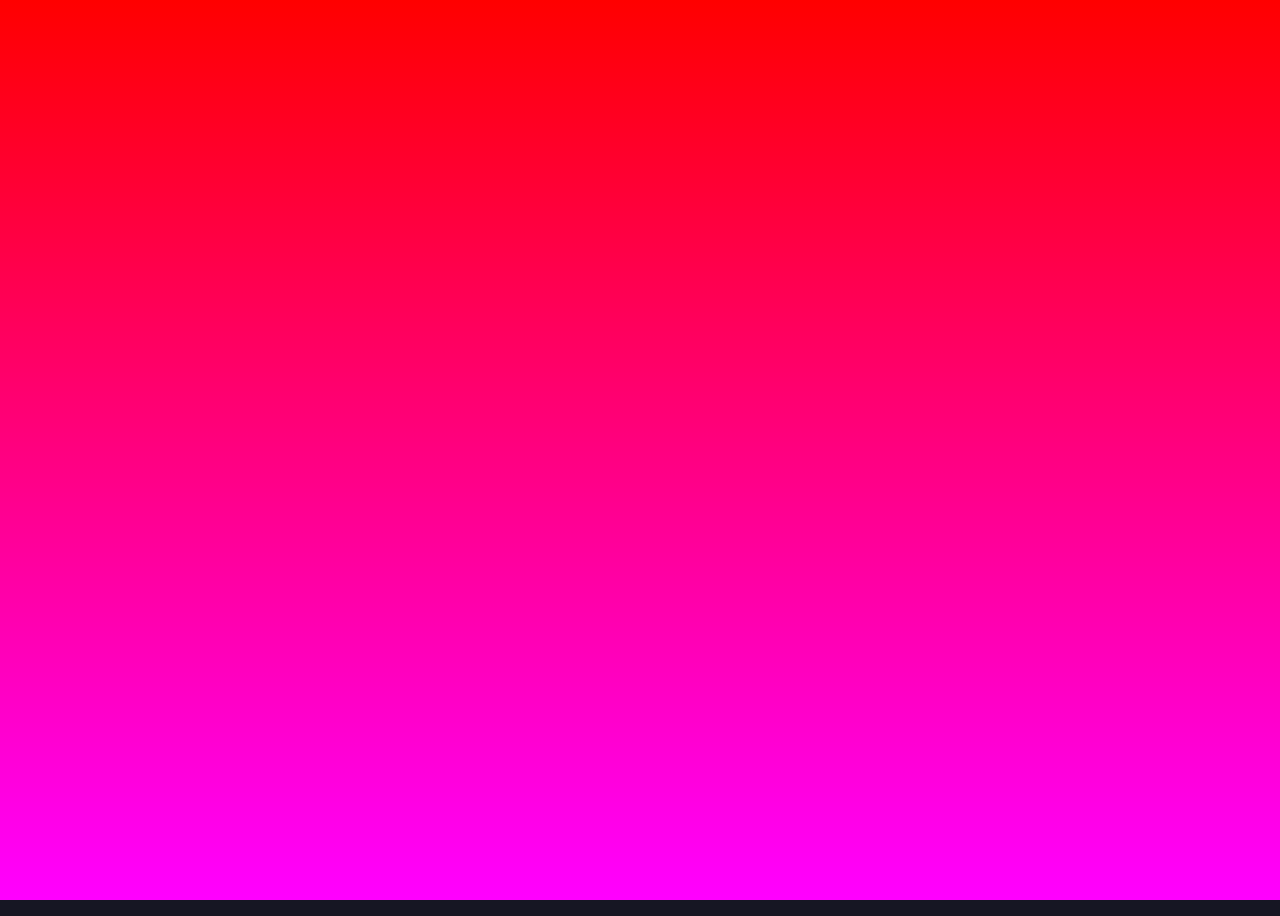
==== index.html @ 15287ed1 "Add files via upload" ====
<!DOCTYPE html>
<html lang="pt-BR">
<head>
        <meta charset="UTF-8">
        <meta name="viewport" content="width=device-width, initial-scale=1.0">
        <title>Card - Glasmorfismo</title>
        <link rel="stylesheet"type="text/css" href="style.css">
</head>
<body>

    <div class="container">
        <div class="card">
            <div class="content">
                 <span>01</span>
                 <h3>Primeiro Card</h3>
                 <p>Lorem ipsum dolor sit, amet consectetur adipisicing elit. Consectetur amet sunt itaque, aperiam eaque quam officia maiores, repellat quidem</p>
                 <a href="#">Ler Mais</a>
            </div>
        </div>
        <div class="card">
            <div class="content">
                <span>02</span>
                <h3>Segundo Card</h3>
                <p>Lorem ipsum dolor sit, amet consectetur adipisicing elit. Consectetur amet sunt itaque, aperiam eaque quam officia maiores, repellat quidem</p>
                <a href="#">Ler Mais</a>
            </div>
        </div>
        <div class="card">
            <div class="content">
                <span>03</span>
                <h3>Terceiro Card</h3>
                <p>Lorem ipsum dolor sit, amet consectetur adipisicing elit. Consectetur amet sunt itaque, aperiam eaque quam officia maiores, repellat quidem</p>
                <a href="#">Ler Mais</a>
            </div> 
        </div>
    </div>

    

</body>
</html>
---- style.css ----
@import url("https://fonts.googleapis.com/css2?family=Poppins:wght@400;500;600;700;800;900&display=swap");

    {
        margin: 0;
        padding: 0;
        box-sizing: border-box;
        font-family: "Poppins", system-ui;
    }


    body {
       display: flex;
       justify-content: center;
       align-items: center;
       min-height: 100vh;
       background: #161623
    }

    body::before {
        content: "";
        position: absolute;
        top: 0;
        left: 0;
        width: 100%;
        height: 100%;
        background: linear-gradient(#f00, #f0f);
        clip-path:circle
    }
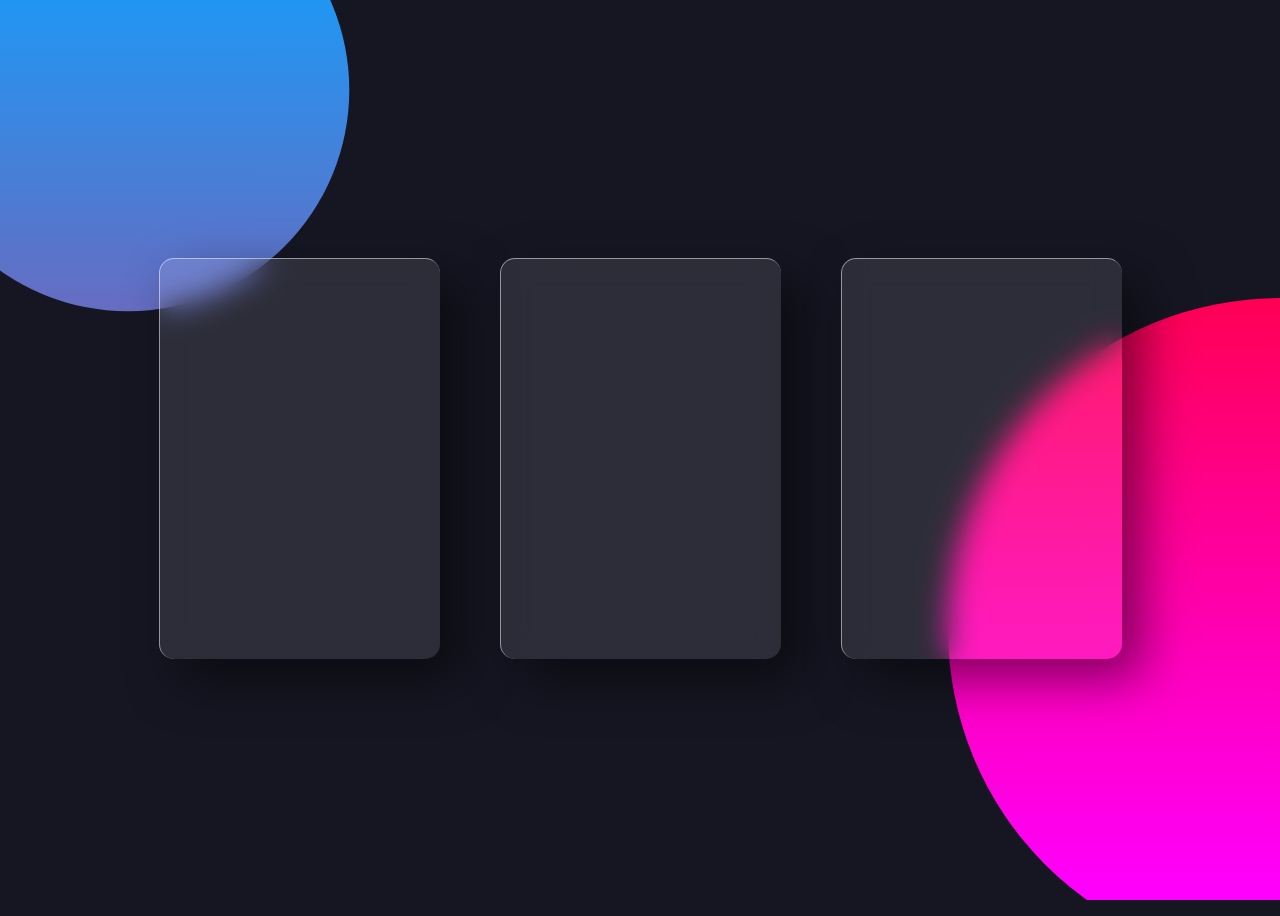
==== commit 7e782030: "Integrate VanillaTilt for card interaction Added VanillaTilt.js for card tilt effect." ====
--- a/index.html
+++ b/index.html
@@ -13,7 +13,7 @@
             <div class="content">
                  <span>01</span>
                  <h3>Primeiro Card</h3>
-                 <p>Lorem ipsum dolor sit, amet consectetur adipisicing elit. Consectetur amet sunt itaque, aperiam eaque quam officia maiores, repellat quidem</p>
+                 <p>Lorem ipsum dolor sit, amet consectetur adipisicing elit. Consectetur amet sunt itaque, aperiam eaque quam officia maiores</p>
                  <a href="#">Ler Mais</a>
             </div>
         </div>
@@ -21,7 +21,7 @@
             <div class="content">
                 <span>02</span>
                 <h3>Segundo Card</h3>
-                <p>Lorem ipsum dolor sit, amet consectetur adipisicing elit. Consectetur amet sunt itaque, aperiam eaque quam officia maiores, repellat quidem</p>
+                <p>Lorem ipsum dolor sit, amet consectetur adipisicing elit. Consectetur amet sunt itaque, aperiam eaque quam officia maiores</p>
                 <a href="#">Ler Mais</a>
             </div>
         </div>
@@ -29,13 +29,22 @@
             <div class="content">
                 <span>03</span>
                 <h3>Terceiro Card</h3>
-                <p>Lorem ipsum dolor sit, amet consectetur adipisicing elit. Consectetur amet sunt itaque, aperiam eaque quam officia maiores, repellat quidem</p>
+                <p>Lorem ipsum dolor sit, amet consectetur adipisicing elit. Consectetur amet sunt itaque, aperiam eaque quam officia maiores</p>
                 <a href="#">Ler Mais</a>
             </div> 
         </div>
     </div>
 
+    <script type="text/javascript" src="vanilla-tilt.js"></script>
     
+    <script>
+        VanillaTilt.init(document.querySelector(".card"), {
+            max: 25,
+            speed: 400,
+            glare:true
+        });
+    </script>    
+        
 
 </body>
-</html>+</html>
--- a/style.css
+++ b/style.css
@@ -24,5 +24,88 @@
         width: 100%;
         height: 100%;
         background: linear-gradient(#f00, #f0f);
-        clip-path:circle
-    }+        clip-path:circle(30% at right 70%);
+    }
+
+    body::after {
+        content: "";
+        position: absolute;
+        top: 0;
+        left: 0;
+        width: 100%;
+        height: 100%;
+        background: linear-gradient(#2196f3, #e91e63);
+        clip-path:circle(20% at 10% 10%);
+    }
+
+    .container {
+        display: flex;
+        justify-content: center;
+        align-items: center;
+        max-width: 1200px;
+        flex-wrap: wrap;
+        z-index: 1;
+    }
+
+    .container .card {
+        position: relative;
+        width: 280px;
+        height: 400px;
+        margin: 30px;
+        box-shadow: 20px 20px 50px rgba(0, 0, 0, 0.5);
+        background: rgba(255, 255, 255, .1);
+        border-top: 1px solid rgba(255, 255, 255, .5);
+        border-left: 1px solid rgba(255, 255, 255, .5);
+        border-radius: 15px;
+        display: flex;
+        justify-content: center;
+        align-items: center;
+        backdrop-filter: blur(15px);
+    }
+
+    .container .card .content {
+        position: relative;
+        padding: 20px;
+        text-align: center;
+        transition: .5s;
+        transform: translateY(100px);
+        opacity: 0;
+    }
+
+    .container .card:hover .content {
+        transform: translateY(0px);
+        opacity: 1;
+    }
+
+    .container .card .content span {
+        position: absolute;
+        top: -90px
+        right: 30px;
+        font-size: 8rem;
+        color: rgba(255, 255, 255, .5);
+        pointer-events: none;
+    }
+
+    .content .card .content h3 {
+        font-size: 1.8rem;
+        color: #fff;
+        z-index: 1;
+    }
+
+    .container .card .content p {
+        font-size: 1rem;
+        font-weight: 300;
+        color: #fff;
+        margin: 15px 0;
+    }
+
+    .container .card .content a {
+        display: inline-block;
+        padding: 8px 20px;
+        background: #fff;
+        color: #000;
+        text-decoration: none;
+        border-radius: 20px;
+        font-weight: 500;
+        box-shadow: 0 5px 15px rgba(0, 0, 0, .2);
+    }
